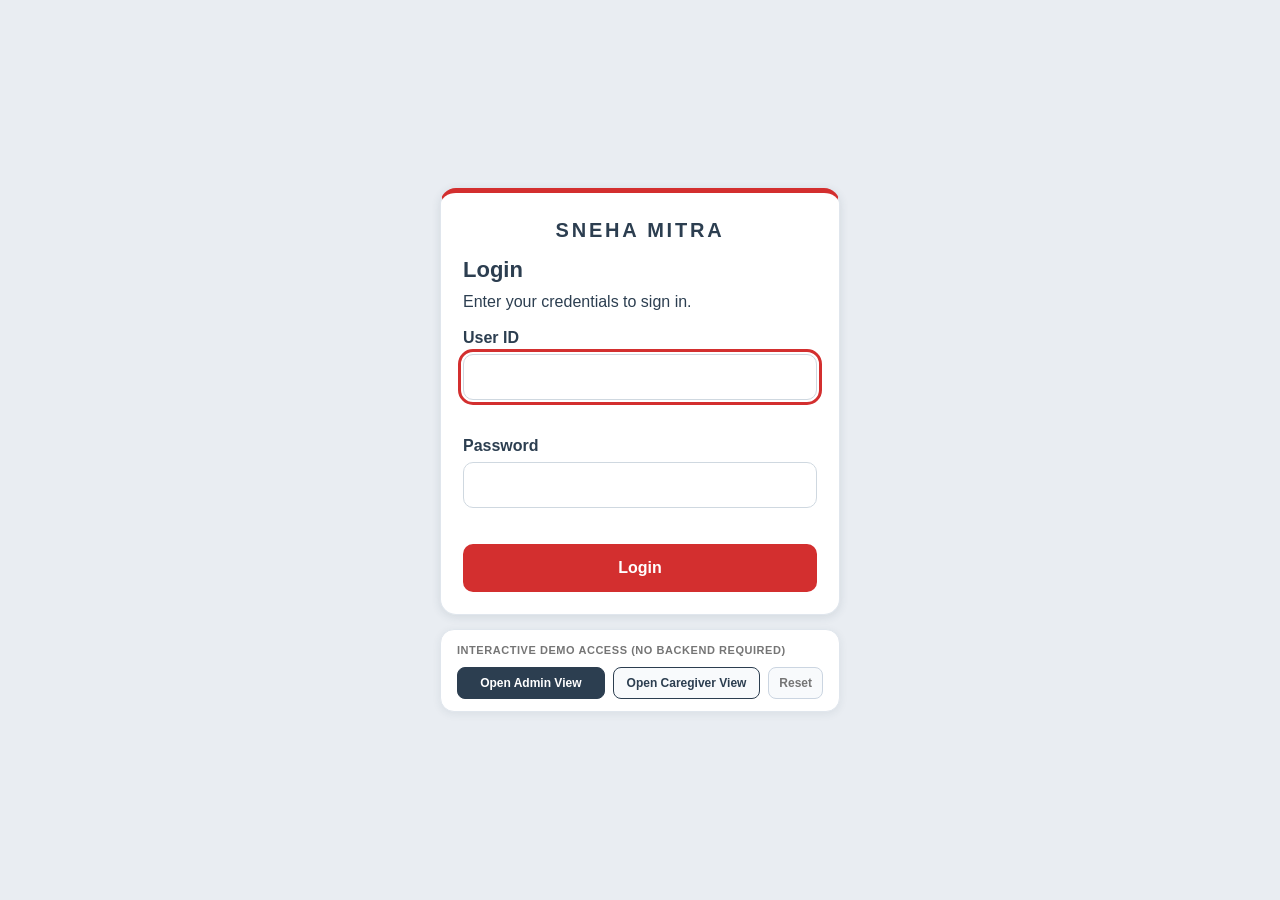
==== login.html @ 6f5f7079 "Add Sneha Mitra demo project" ====
<!doctype html>
<html lang="en">
<head>
  <meta charset="utf-8">
  <meta name="viewport" content="width=device-width,initial-scale=1">
  <title>SNEHA MITRA</title>
  <link rel="stylesheet" href="static/css/forms.css">
  <link rel="stylesheet" href="static/css/login.css">
  <style>
    #login { flex-direction: column; gap: 14px; }
    .demo-helper {
      width: 100%;
      max-width: 400px;
      background: #FFFFFF;
      border: 1px solid #E0E6ED;
      border-radius: 14px;
      padding: 12px 16px;
      font-size: 12px;
      color: #2C3E50;
      box-shadow: 0 2px 8px rgba(44, 62, 80, 0.08);
    }
    .demo-helper-title {
      font-weight: 800;
      font-size: 11px;
      text-transform: uppercase;
      letter-spacing: 0.05em;
      color: #757575;
      margin-bottom: 8px;
    }
    .demo-btn-row {
      display: flex;
      gap: 8px;
      flex-wrap: wrap;
    }
    .demo-btn {
      flex: 1;
      min-width: 110px;
      padding: 8px 10px;
      border-radius: 8px;
      border: 1px solid #2C3E50;
      background: #F8FAFC;
      color: #2C3E50;
      font-weight: 700;
      font-size: 12px;
      cursor: pointer;
      text-align: center;
      text-decoration: none;
    }
    .demo-btn:hover { background: #2C3E50; color: #FFFFFF; }
    .demo-btn.primary { background: #2C3E50; color: #FFFFFF; }
    .demo-btn.primary:hover { background: #1A252F; }
    .demo-btn.reset { flex: 0 0 auto; min-width: auto; border-color: #CBD5E1; color: #757575; font-weight: 600; }
    .demo-btn.reset:hover { background: #E2E8F0; color: #2C3E50; }
  </style>
</head>
<body>
<main id="login">
  <form class="card" id="loginForm" autocomplete="off" novalidate>
    <div class="brand">SNEHA MITRA</div>
    <h1>Login</h1>
    <p>Enter your credentials to sign in.</p>

    <label for="user_id">User ID</label>
    <input type="text" id="user_id" name="user_id" autocomplete="username" aria-describedby="e_user_id">
    <div class="field-err" id="e_user_id" role="alert"></div>

    <label for="password">Password</label>
    <input type="password" id="password" name="password" autocomplete="current-password" aria-describedby="e_password">
    <div class="field-err" id="e_password" role="alert"></div>

    <button class="go" type="submit">Login</button>
  </form>

  <div class="demo-helper" aria-label="Demo Quick Access">
    <div class="demo-helper-title">Interactive Demo Access (No Backend Required)</div>
    <div class="demo-btn-row">
      <button type="button" class="demo-btn primary" id="demoAdminBtn">Open Admin View</button>
      <button type="button" class="demo-btn" id="demoUserBtn">Open Caregiver View</button>
      <button type="button" class="demo-btn reset" id="demoResetBtn" title="Restore initial sample data">Reset</button>
    </div>
  </div>
</main>

<script src="static/js/mock_backend.js"></script>
<script src="static/js/validation.js"></script>
<script src="static/js/login.js"></script>
<script>
  (function () {
    const form = document.getElementById('loginForm');
    const uidEl = document.getElementById('user_id');
    const pwEl = document.getElementById('password');
    const errUid = document.getElementById('e_user_id');

    form.addEventListener('submit', function (event) {
      if (event.defaultPrevented) return;
      event.preventDefault();
      const res = window.SM_DEMO.authenticateDemoUser(uidEl.value);
      if (!res.ok) {
        FormCheck.setState(uidEl, errUid, res.error || 'Enter a valid User ID');
        FormCheck.focus(uidEl);
        return;
      }
      window.location.href = (res.role === 'ADMIN') ? 'admin.html' : 'caregiver.html';
    });

    document.getElementById('demoAdminBtn').addEventListener('click', function () {
      uidEl.value = 'admin';
      pwEl.value = 'Admin@123';
      window.SM_DEMO.setActiveUserId('admin');
      window.location.href = 'admin.html';
    });

    document.getElementById('demoUserBtn').addEventListener('click', function () {
      uidEl.value = 'gda01';
      pwEl.value = 'Care@1234';
      window.SM_DEMO.setActiveUserId('gda01');
      window.location.href = 'caregiver.html';
    });

    document.getElementById('demoResetBtn').addEventListener('click', function () {
      window.SM_DEMO.resetDemoData();
      this.textContent = 'Reset ✓';
      setTimeout(() => { this.textContent = 'Reset'; }, 1200);
    });
  })();
</script>
</body>
</html>
---- static/css/forms.css ----
/* Field states shared by the login page and the admin "Create user" form.
   Wrong value = red border, correct value = green border, message below the field. */
:root {
  --field-bad: #D32F2F;
  --field-ok: #2E7D32;
}

input.is-invalid {
  border-color: var(--field-bad) !important;
  box-shadow: 0 0 0 1px var(--field-bad);
}

input.is-valid {
  border-color: var(--field-ok) !important;
  box-shadow: 0 0 0 1px var(--field-ok);
}

.field-err {
  color: var(--field-bad);
  font-weight: 700;
  font-size: 13px;
  min-height: 18px;
  margin-top: 4px;
}
---- static/css/login.css ----
:root {
  --login-bg: #E9EDF2;
  --login-text: #2C3E50;
  --login-border: #E0E6ED;
  --login-accent: #D32F2F;
  --login-surface: #FFFFFF;
}

* { box-sizing: border-box; }
html, body { height: 100%; }

body {
  margin: 0;
  background: var(--login-bg);
  color: var(--login-text);
  font: 16px/1.5 Arial, Helvetica, sans-serif;
}

#login {
  min-height: 100%;
  display: flex;
  align-items: center;
  justify-content: center;
  padding: 16px;
}

.card {
  background: var(--login-surface);
  border: 1px solid var(--login-border);
  border-top: 5px solid var(--login-accent);
  border-radius: 16px;
  box-shadow: 0 2px 10px rgba(44, 62, 80, 0.12);
  padding: 22px;
  width: 100%;
  max-width: 400px;
}

.brand {
  font-weight: 800;
  letter-spacing: 0.14em;
  font-size: 20px;
  text-align: center;
  margin-bottom: 4px;
}

h1 { font-size: 22px; margin: 8px 0 4px; }
p { margin: 0 0 10px; }
label { display: block; font-weight: 700; margin: 12px 0 4px; }

label.ch {
  display: inline-flex;
  gap: 8px;
  align-items: center;
  font-weight: 400;
  margin: 4px 16px 4px 0;
  cursor: pointer;
}

input[type=text],
input[type=password] {
  width: 100%;
  min-height: 44px;
  font: inherit;
  padding: 10px;
  border: 1px solid #cfd8e0;
  border-radius: 10px;
}

input[type=radio] {
  width: 20px;
  height: 20px;
  accent-color: var(--login-accent);
}

:focus-visible {
  outline: 3px solid var(--login-accent);
  outline-offset: 2px;
}

button.go {
  width: 100%;
  min-height: 44px;
  margin-top: 14px;
  font: inherit;
  font-weight: 700;
  background: var(--login-accent);
  color: var(--login-surface);
  border: 0;
  border-radius: 10px;
  padding: 12px;
  cursor: pointer;
}
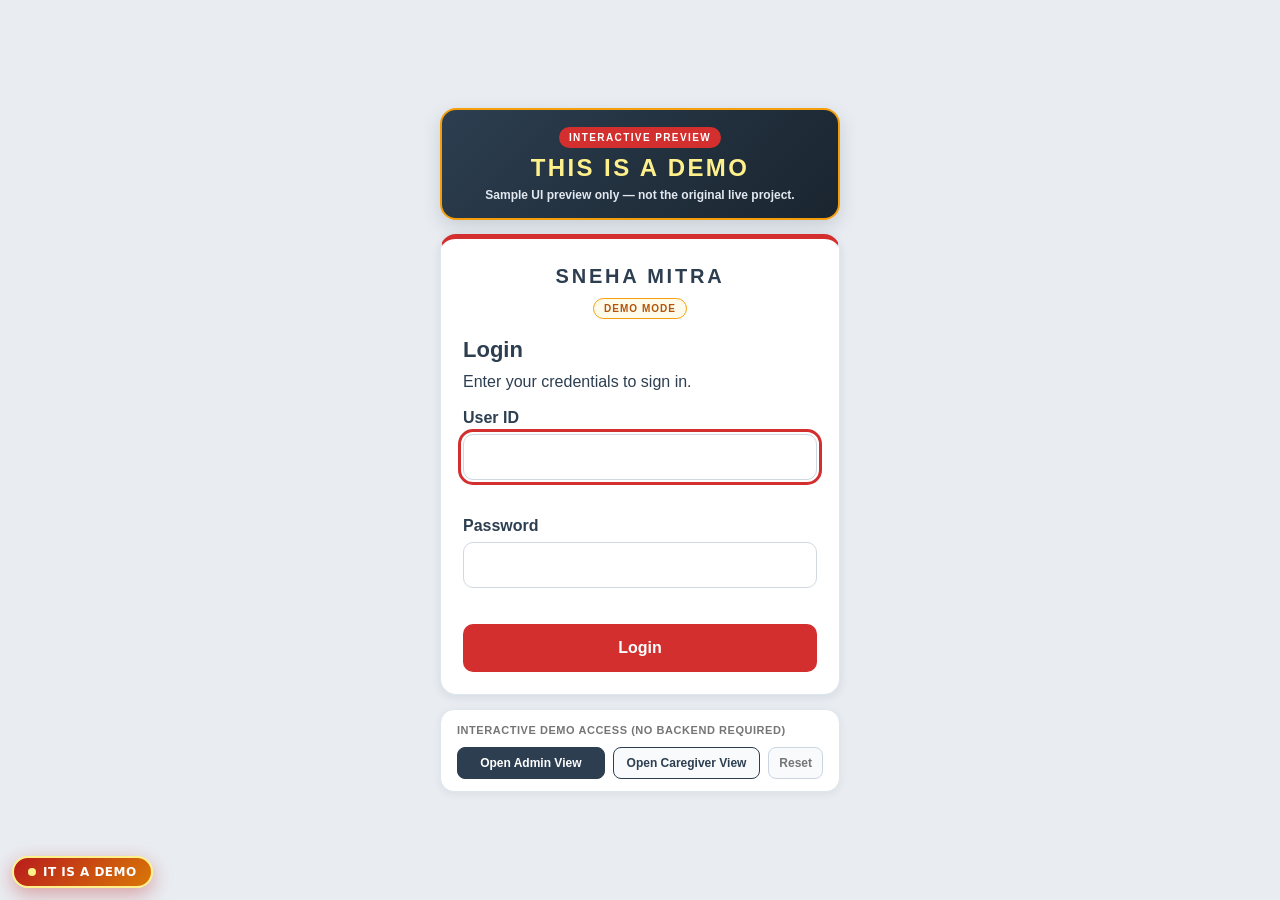
==== commit 907db92f: "Update demo UI indicators, localization, and voice fallback" ====
--- a/login.html
+++ b/login.html
@@ -3,11 +3,60 @@
 <head>
   <meta charset="utf-8">
   <meta name="viewport" content="width=device-width,initial-scale=1">
-  <title>SNEHA MITRA</title>
+  <title>SNEHA MITRA — DEMO VERSION</title>
   <link rel="stylesheet" href="static/css/forms.css">
   <link rel="stylesheet" href="static/css/login.css">
   <style>
     #login { flex-direction: column; gap: 14px; }
+    .demo-hero {
+      width: 100%;
+      max-width: 400px;
+      background: linear-gradient(135deg, #2C3E50, #1A252F);
+      color: #FFFFFF;
+      border: 2px solid #F59E0B;
+      border-radius: 16px;
+      padding: 14px 18px;
+      text-align: center;
+      box-shadow: 0 6px 18px rgba(44, 62, 80, 0.18);
+    }
+    .demo-hero-tag {
+      display: inline-block;
+      background: #D32F2F;
+      color: #FFFFFF;
+      font-size: 10px;
+      font-weight: 800;
+      letter-spacing: 0.14em;
+      padding: 3px 10px;
+      border-radius: 999px;
+      margin-bottom: 6px;
+    }
+    .demo-hero-title {
+      font-size: 24px;
+      font-weight: 900;
+      letter-spacing: 0.1em;
+      line-height: 1.15;
+      color: #FEF08A;
+      margin: 0;
+    }
+    .demo-hero-sub {
+      font-size: 12px;
+      font-weight: 600;
+      color: #E2E8F0;
+      margin: 4px 0 0;
+    }
+    .brand-demo-pill {
+      display: inline-block;
+      margin: 0 auto 6px;
+      background: #FFFBEB;
+      color: #B45309;
+      border: 1px solid #F59E0B;
+      font-size: 10px;
+      font-weight: 800;
+      letter-spacing: 0.1em;
+      padding: 2px 10px;
+      border-radius: 999px;
+    }
+    .brand-wrap { text-align: center; }
     .demo-helper {
       width: 100%;
       max-width: 400px;
@@ -55,8 +104,17 @@
 </head>
 <body>
 <main id="login">
+  <section class="demo-hero" aria-label="Demo environment notice">
+    <div class="demo-hero-tag">INTERACTIVE PREVIEW</div>
+    <h2 class="demo-hero-title">THIS IS A DEMO</h2>
+    <p class="demo-hero-sub">Sample UI preview only — not the original live project.</p>
+  </section>
+
   <form class="card" id="loginForm" autocomplete="off" novalidate>
-    <div class="brand">SNEHA MITRA</div>
+    <div class="brand-wrap">
+      <div class="brand">SNEHA MITRA</div>
+      <div class="brand-demo-pill">DEMO MODE</div>
+    </div>
     <h1>Login</h1>
     <p>Enter your credentials to sign in.</p>
 
